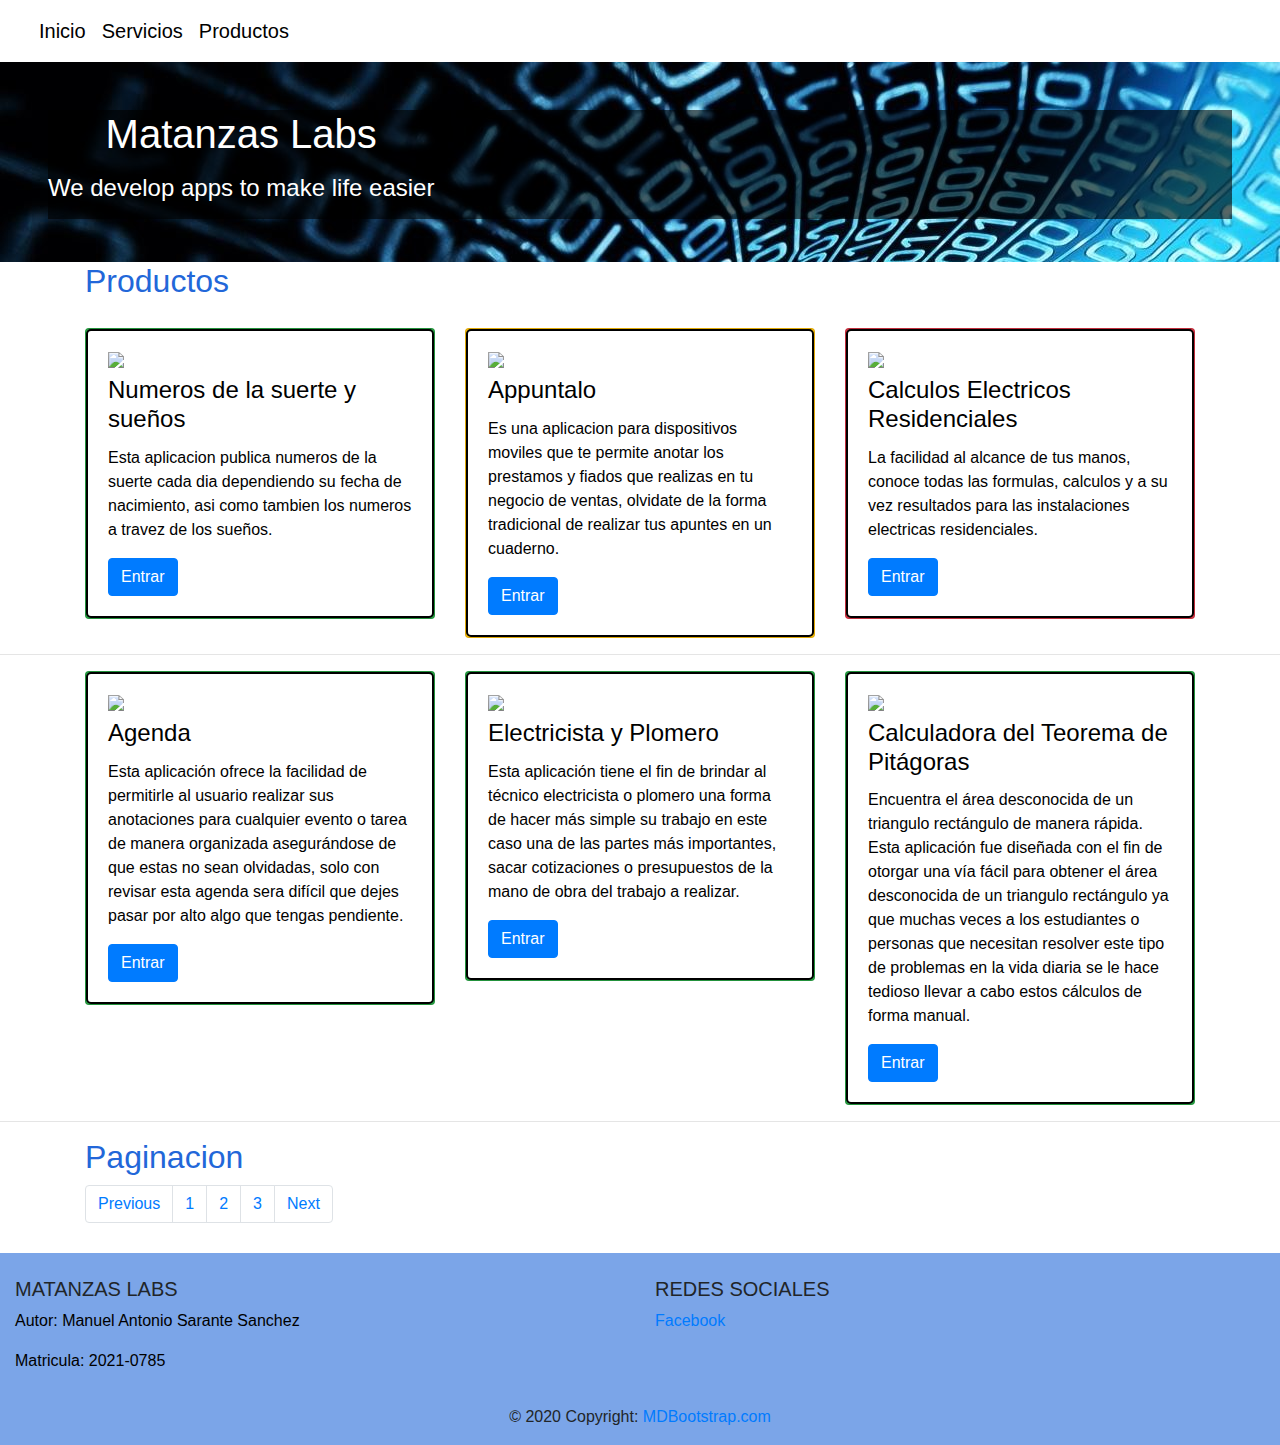
==== productos.html @ c04272d0 "Subiendo Archivos" ====
<!DOCTYPE html>
<html lang="en">
  <head>
    <meta charset="UTF-8" />
    <meta http-equiv="X-UA-Compatible" content="IE=edge" />
    <meta name="viewport" content="width=device-width, initial-scale=1.0" />
    <title>Matanzas Labs</title>
    <link rel="stylesheet" href="https://cdn.jsdelivr.net/npm/bootstrap@4.6.1/dist/css/bootstrap.min.css">
    <script src="https://cdn.jsdelivr.net/npm/jquery@3.6.0/dist/jquery.slim.min.js"></script>
    <script src="https://cdn.jsdelivr.net/npm/popper.js@1.16.1/dist/umd/popper.min.js"></script>
    <script src="https://cdn.jsdelivr.net/npm/bootstrap@4.6.1/dist/js/bootstrap.bundle.min.js"></script>
    <link rel="stylesheet" href="css/estilos.css" />
  </head>
  <body>
     <!--Nav Bar-->
     <nav
     aria-label="breadcrumb"
     class="navbar navbar-expand-lg navbar-light bg-white"    
   >
     <div class="container-fluid">
       <button
         class="navbar-toggler"
         type="button"
         data-mdb-toggle="collapse"
         data-mdb-target="#navbarExample01"
         aria-controls="navbarExample01"
         aria-expanded="false"
         aria-label="Toggle navigation"
       >
         <i class="fas fa-bars"></i>
       </button>
       <div class="collapse navbar-collapse" id="navbarExample01">
         <ul class="navbar-nav me-auto mb-2 mb-lg-0">
           <li class="navegacion" class="nav-item active" >
             <a class="nav-link" id="barratxt" aria-current="page" href="index.html">
               <i class="fas fa-home fa-lg fa-fw"></i> Inicio</a
             >
           </li>
           <li class="navegacion" class="nav-item">
             <a class="nav-link" id="barratxt" href="servicios.html">Servicios</a>
           </li>
           <li class="navegacion" class="nav-item">
             <a class="nav-link" id="barratxt" href="productos.html">Productos</a>
           </li>
         </ul>
       </div>
     </div>
   </nav>
     <!-- Navbar -->
    <header>
      <!-- Background image -->
      <div
        class="p-5 text-center bg-image"
        style="background-image: url('src/background.jpg'); height: 200px;"
      >
        <div class="mask" style="background-color: rgba(0, 0, 0, 0.6)">
          <div class="d-flex justify-content-left align-items-left h-100">
            <div class="text-white">
              <h1 class="mb-3">Matanzas Labs</h1>
              <h4 class="mb-3">We develop apps to make life easier</h4>
            </div>
          </div>
        </div>
      </div>
      <!-- Background image -->
    </header>

   
    <!--seccion-->
    <section>
        <div class="container">
            <h2>Productos</h2>
            <div class="row" id="articulo1">
              <div class="col-md">
                <div class="card bg-success text-white">
                  <div class="card-body" id="numeros">
                    <img src="https://play-lh.googleusercontent.com/SseBhYPssNcVy0agQNixx2jN20un_PKI1-_d37klHMfhUuJhJ4fRQI0JDfTp8nSucNQ=w240-h480-rw" alt="Numeros" class="imagen" >
                    <h4 class="card-title">Numeros de la suerte y sueños</h4>
                    <p class="card-text">
                     Esta aplicacion publica numeros de la suerte 
                     cada dia dependiendo su fecha de nacimiento,
                     asi como tambien los numeros a travez de los sueños.
                    </p>
                    <a href="https://play.google.com/store/apps/details?id=com.matancita.loteria&gl=US" class="btn btn-primary">Entrar</a>
                  </div>
                </div>
              </div>
              <div class="col-md">
                <div class="card bg-warning text-white">
                  <div class="card-body" id="numeros">
                    <img src="https://play-lh.googleusercontent.com/f84qJfr1Jzl0XGJIaJGRvROGBoZBb3bh_Iv3YT9i3zLNcENoys06HXmB693w4jjW4MQ=w240-h480-rw" class="imagen" alt="Appuntalo">
                    <h4 class="card-title">Appuntalo</h4>
                    <p class="card-text">
                     Es una aplicacion para dispositivos moviles que te 
                     permite anotar los prestamos y fiados que realizas en tu negocio de ventas,
                     olvidate de la forma tradicional de realizar tus apuntes en un cuaderno.
                    </p>
                    <a href="https://play.google.com/store/apps/details?id=com.matancita.appuntalo&gl=US" class="btn btn-primary">Entrar</a>
                  </div>
                </div>
              </div>
              <div class="col-md">
                <div class="card bg-danger text-white">
                  <div class="card-body" id="numeros">
                    <img src="https://play-lh.googleusercontent.com/Mj7Jaj19_GYt8Har2XDQWT_wxL-STQqpI9HJMAHfo1X5Sf3QNnpNwAZfBg6gqEvXxA=w240-h480-rw" class="imagen" alt="Electricidad">
                    <h4 class="card-title">Calculos Electricos Residenciales</h4>
                    <p class="card-text">
                      La facilidad al alcance de tus manos, conoce todas las formulas, calculos y 
                      a su vez resultados para las instalaciones electricas residenciales.
                    </p>
                    <a href="https://play.google.com/store/apps/details?id=com.manuel.electricidadprincipal&gl=US" class="btn btn-primary">Entrar</a>
                  </div>
                </div>
              </div>
            </div>
          </div>
          <hr>
          <div class="container">
            <div class="row">
                <div class="col-md">
                    <div class="card bg-success text-white">
                        <div class="card-body" id="numeros">
                            <img src="https://play-lh.googleusercontent.com/7vEX13zbwtj17D9dy-9KT-sGdCG1MNhz43AfZt9zddAi4w5EFCMkWt3vW8o3sFwsp-B5=w240-h480-rw" class="imagen" alt="agenda">
                            <h4 class="card-title">Agenda</h4>
                            <p class="card-text">
                                Esta aplicación ofrece la facilidad de permitirle al 
                                usuario realizar sus anotaciones para cualquier evento 
                                o tarea de manera organizada asegurándose de que estas 
                                no sean olvidadas, solo con revisar esta agenda sera 
                                difícil que dejes pasar por alto algo que tengas pendiente.
                            </p>
                            <a href="https://play.google.com/store/apps/details?id=com.matancita.agenda&hl=es" class="btn btn-primary">Entrar</a>
                        </div>
                    </div>
                </div>
                <div class="col-md">
                    <div class="card bg-success text-white">
                        <div class="card-body" id="numeros">
                            <img src="https://play-lh.googleusercontent.com/p0SYm3a14JeARuhJYBiXYkBnUi52_lxcAc2AXRl9IcfOEhV6TEXP3jWDN1Y_I-MtQxXs=w240-h480-rw" class="imagen" alt="agenda">
                            <h4 class="card-title">Electricista y Plomero</h4>
                            <p class="card-text">
                                Esta aplicación tiene el fin de brindar al técnico electricista o plomero una forma de hacer más simple su trabajo en este caso una de las partes más importantes, sacar cotizaciones o presupuestos de la mano de obra del trabajo a realizar.
                            </p>
                            <a href="https://play.google.com/store/apps/details?id=com.matancita.presupuestos&hl=es" class="btn btn-primary">Entrar</a>
                        </div>
                    </div>
                </div>
                <div class="col-md">
                    <div class="card bg-success text-white">
                        <div class="card-body" id="numeros">
                            <img src="https://play-lh.googleusercontent.com/XWrFA9RLRVHWBX3-NrYUQnR_RU5UUez1MwYT3BfkptQqNYT_JmiZjI-Xmw9j1lqvwec=w240-h480-rw" class="imagen" alt="agenda">
                            <h4 class="card-title">Calculadora del Teorema de Pitágoras</h4>
                            <p class="card-text">
                                Encuentra el área desconocida de un triangulo rectángulo de manera rápida. 
                                Esta aplicación fue diseñada con el fin de otorgar una vía fácil para obtener 
                                el área desconocida de un triangulo rectángulo ya que muchas veces a los estudiantes 
                                o personas que necesitan resolver este tipo de problemas en la vida diaria se le
                                 hace tedioso llevar a cabo estos cálculos de forma manual. 
                            </p>
                            <a href="https://play.google.com/store/apps/details?id=com.matancita.calculadoraescolar&hl=es" class="btn btn-primary">Entrar</a>
                        </div>
                    </div>
                </div>
            </div>
          </div>
          <hr>
          <div class="container">
            <h2>Paginacion</h2>
            <ul class="pagination">
              <li class="page-item"><a class="page-link" href="servicios.html">Previous</a></li>
              <li class="page-item"><a class="page-link" href="index.html">1</a></li>
              <li class="page-item"><a class="page-link" href="servicios.html">2</a></li>
              <li class="page-item"><a class="page-link" href="productos.html">3</a></li>
              <li class="page-item"><a class="page-link" href="index.html">Next</a></li>
            </ul>
          </div>
    </section>
  
    </section>
        <!--seccion-->

       <!-- Footer -->
<footer class="page-footer font-small blue pt-4">

    <!-- Footer Links -->
    <div class="container-fluid text-center text-md-left">
      <!-- Grid row -->
      <div class="row">
        <!-- Grid column -->
        <div class="col-md-6 mt-md-0 mt-3">
          <!-- Content -->
          <h5 class="text-uppercase">matanzas labs</h5>
          <p >Autor: Manuel Antonio Sarante Sanchez</p>
          <p >Matricula: 2021-0785</p>
        </div>
        
        <!-- Grid column -->
  
        <hr class="clearfix w-100 d-md-none pb-3">
  
        <!-- Grid column -->
        <div class="col-md-3 mb-md-0 mb-3">
  
          <!-- Links -->
          <h5 class="text-uppercase">Redes Sociales</h5>
  
          <ul class="list-unstyled">
            <li>
              <a href="https://m.facebook.com/Numeros-de-la-Suerte-y-Sue%C3%B1os-111336407190143/">Facebook</a>
            </li>
          </ul>
  
        </div>
        <!-- Grid column -->
  
      </div>
      <!-- Grid row -->
  
    </div>
    <!-- Footer Links -->
  
    <!-- Copyright -->
    <div class="footer-copyright text-center py-3">© 2020 Copyright:
      <a href="/"> MDBootstrap.com</a>
    </div>
    <!-- Copyright -->
  
  </footer>
  
      <!-- Optional JavaScript -->
      <script
        defer
        src="https://use.fontawesome.com/releases/v5.0.6/js/all.js"
      ></script>
      <!-- jQuery first, then Popper.js, then Bootstrap JS -->
      <script
        src="https://code.jquery.com/jquery-3.2.1.slim.min.js"
        integrity="sha384-KJ3o2DKtIkvYIK
   3UENzmM7KCkRr/rE9/Qpg6aAZGJwFDMVNA/GpGFF93hXpG5KkN"
        crossorigin="anonymous"
      ></script>
      <script
        src="https://cdnjs.cloudflare.com/ajax/libs/popper.js/1.12.9/umd/popper.min.js"
        integrit
        y="sha384-ApNbgh9B+Y1QKtv3Rn7W3mgPxhU9K/ScQsAP7hUibX39j7fakFPskvXusvfa0b4Q"
        crossori
        gin="anonymous"
      ></script>
      <script
        src="https://maxcdn.bootstrapcdn.com/bootstrap/4.0.0/js/bootstrap.min.js"
        integrity="s
   ha384-JZR6Spejh4U02d8jOt6vLEHfe/JQGiRRSQQxSfFWpi1MquVdAyjUar5+76PVCmYl"
        crossorigin="
   anonymous"
      ></script>
    </body>
    </html>
---- css/estilos.css ----
#tableFont{
   color:#000;
}

#articulo1{
padding-top: 20px;
}

#column1{
background-color: #fff;
}


.imagen{
    width: 100px;
    height: 100px;
}

#numeros{
background-color: #fff;
border: 2px solid #000;
border-radius: 5px;
}


#numeros h4{
    color: #000;
}
#numeros h4, p{
    color: #000;
}

#apuntalo{
    background-color: #2267D9;
    border: 2px solid #000;
    border-radius: 5px;
}
#apuntalo h4{
    color: #fff;
}

#barra{
    background-color: #001734;
    height: 50px;
}
#barratxt{
    color: #000;
    font-size: 20px;
}

#barratxt :hover{
    background-color: #2267D9;
}

h2{
    color: #2267D9;
}
#btnsend{
    margin-top: 10px;
    align-items: center;
}

#nombre{
width: 300px;
}
#apellido{
width: 600px;
}
#correo{
    width:500px;
}

#preguntas{
width: 500px;
}

footer{
    background-color: #2268d998;
    margin-top: 30px;
}

#white{
    color: #fff;
}
#sectionservicios{
    margin-top: 50px;
    margin-bottom: 100px;
}
#tituloserv{
    margin-bottom: 50px;
}

.navegacion :hover{
    background-color: #2267D9;
}

#jump{
    background-color:#b8fafa99;
    padding: 50px;
    border-radius: 10px;
}

.imagen2{
    width:80px;
    height: 80px;
    margin-top: 20px;
}
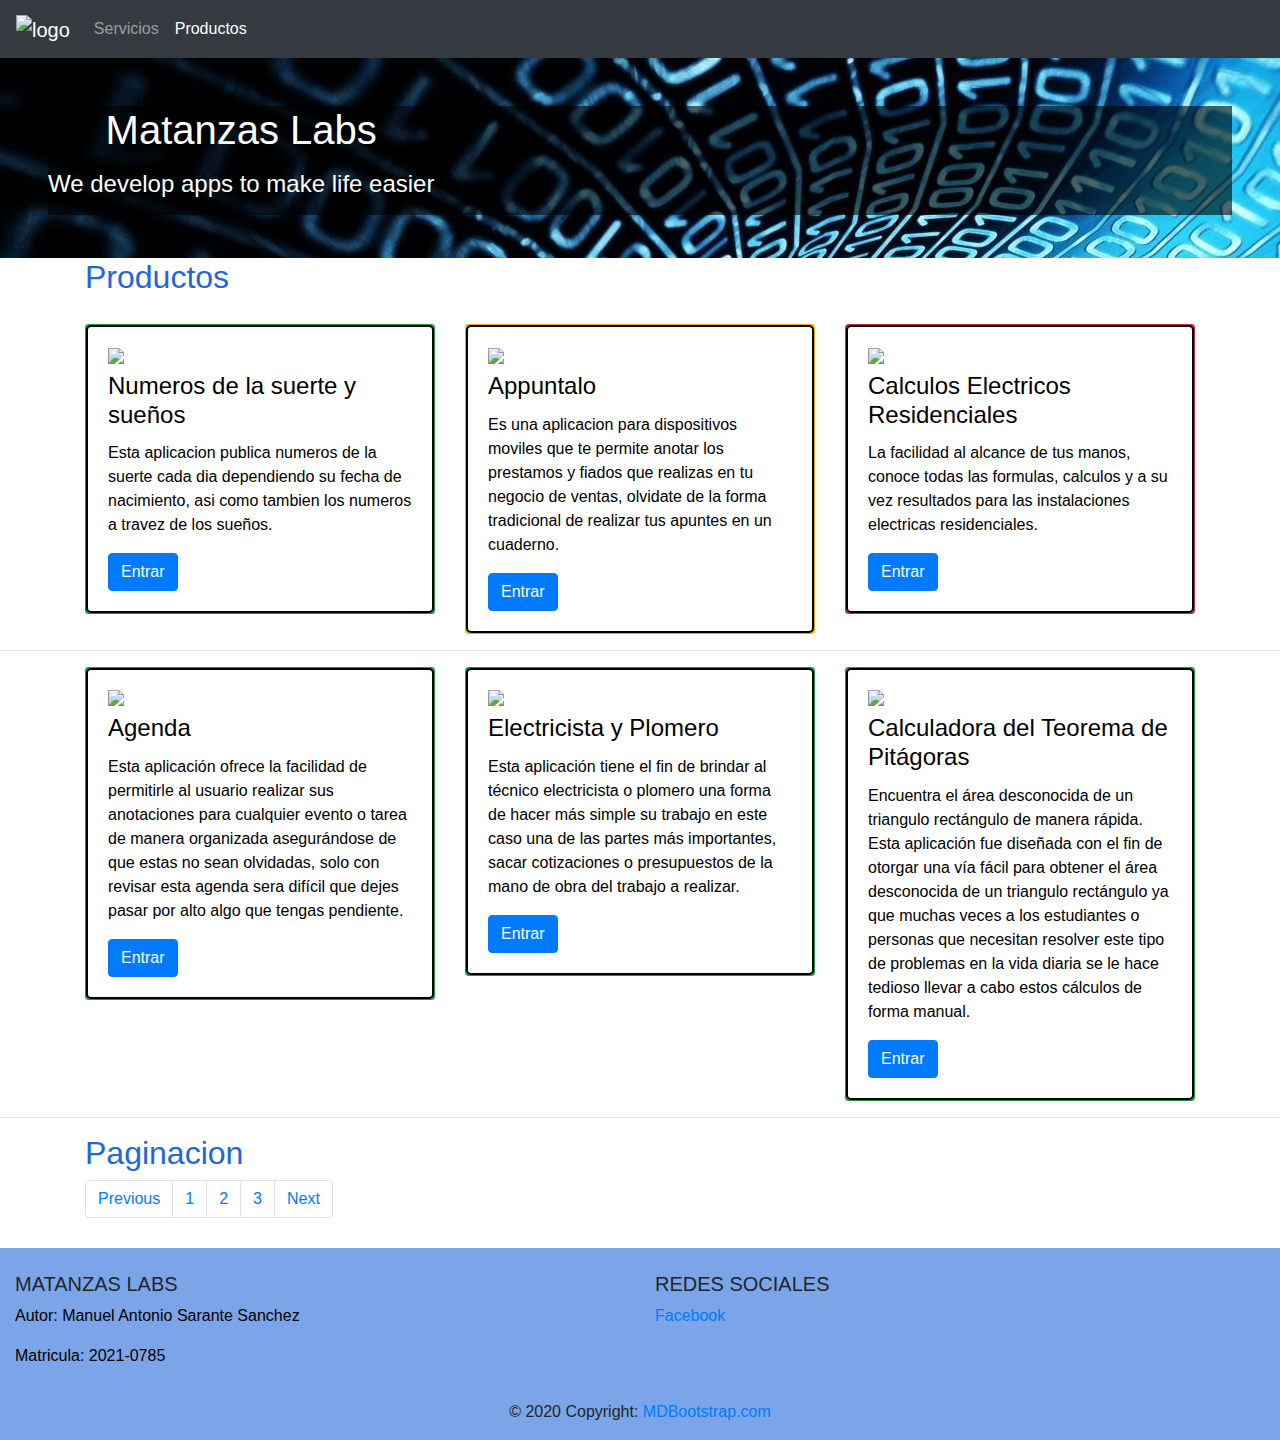
==== commit 10975c0f: "Actualizacion" ====
--- a/productos.html
+++ b/productos.html
@@ -13,39 +13,22 @@
   </head>
   <body>
      <!--Nav Bar-->
-     <nav
-     aria-label="breadcrumb"
-     class="navbar navbar-expand-lg navbar-light bg-white"    
-   >
-     <div class="container-fluid">
-       <button
-         class="navbar-toggler"
-         type="button"
-         data-mdb-toggle="collapse"
-         data-mdb-target="#navbarExample01"
-         aria-controls="navbarExample01"
-         aria-expanded="false"
-         aria-label="Toggle navigation"
-       >
-         <i class="fas fa-bars"></i>
-       </button>
-       <div class="collapse navbar-collapse" id="navbarExample01">
-         <ul class="navbar-nav me-auto mb-2 mb-lg-0">
-           <li class="navegacion" class="nav-item active" >
-             <a class="nav-link" id="barratxt" aria-current="page" href="index.html">
-               <i class="fas fa-home fa-lg fa-fw"></i> Inicio</a
-             >
-           </li>
-           <li class="navegacion" class="nav-item">
-             <a class="nav-link" id="barratxt" href="servicios.html">Servicios</a>
-           </li>
-           <li class="navegacion" class="nav-item">
-             <a class="nav-link" id="barratxt" href="productos.html">Productos</a>
-           </li>
-         </ul>
-       </div>
-     </div>
-   </nav>
+     <nav class="navbar navbar-expand-sm bg-dark navbar-dark">
+      <!-- Brand/logo -->
+      <a class="navbar-brand" href="index.html">
+        <img src="https://play-lh.googleusercontent.com/Ajj9y7f17m4fAbCYvgqp4EcZKQ0jTu2k1CbTsQ429pad2WXF28v7FDbqIyzcfycKevM=s52-rw" alt="logo" style="width:40px;">
+      </a>
+      
+      <!-- Links -->
+      <ul class="navbar-nav">
+        <li class="nav-item">
+          <a class="nav-link" href="servicios.html">Servicios</a>
+        </li>
+        <li class="nav-item active">
+          <a class="nav-link" href="productos.html">Productos</a>
+        </li>
+      </ul>
+    </nav>
      <!-- Navbar -->
     <header>
       <!-- Background image -->
